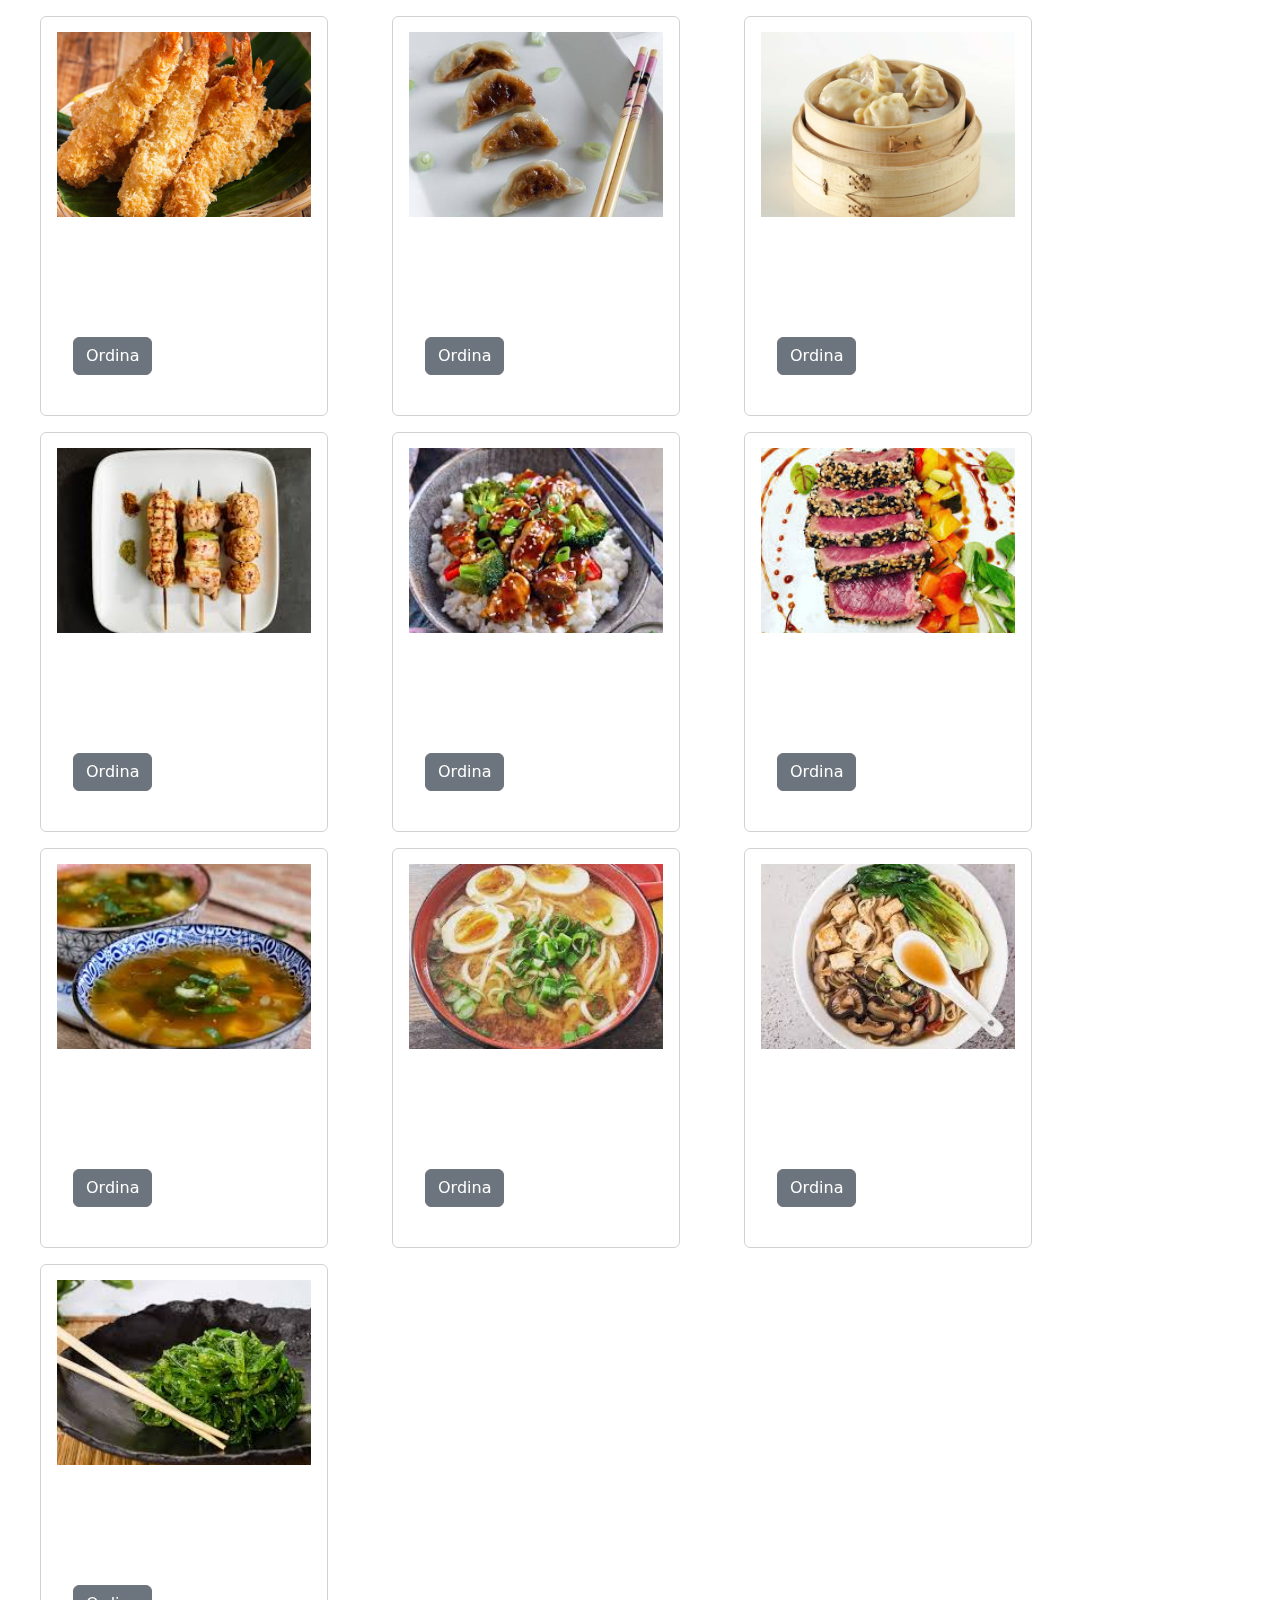
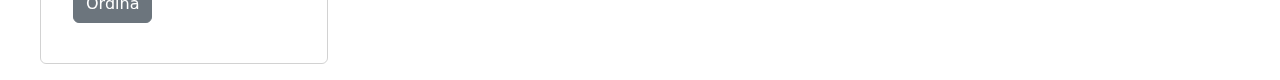
==== antipasti.html @ 7d656e69 "update13" ====
<!DOCTYPE html>
<html lang="en">

<head>
  <meta charset="UTF-8">
  <meta name="viewport" content="width=device-width, initial-scale=1.0">
  <title>Document</title>
  <link rel="stylesheet" type="text/css" href="css/bootstrap.min.css" />
  <link rel="stylesheet" type="text/css" href="style/antipasti_crudi.css" />
</head>

<body>
  <section class="d-flex justify-content-start py-3 px-3">
    <div class="card px-3 mx-4" style="width: 18rem; background-color: transparent; backdrop-filter: blur(1rem);">
      <img src="immagini/antipasti/gamberi_tempura.jpg" class="card-img-top" alt="salmone">
      <div class="card-body d-flex flex-column">
          <h5 class="card-title">Gamberi In Tempura 3Pz</h5>
          <div class="mt-auto">
              <a href="#" class="btn btn-secondary mb-4 add-to-cart" data-name="Gamberi In Tempura 3Pz" data-price="10.00">Ordina</a>
          </div>
      </div>
  </div>
    <div class="card px-3 mx-4" style="width: 18rem; background-color: transparent; backdrop-filter: blur(1rem);">
      <img src="immagini/antipasti/gyoza_piastra.jpg" class="card-img-top" alt="...">
      <div class="card-body d-flex flex-column">
        <h5 class="card-title">Gyoza Alla Piastra 4Pz</h5>
        <div class="mt-auto">
          <a href="#" class="btn btn-secondary mb-4 add-to-cart">Ordina</a>
        </div>
      </div>
    </div>
    <div class="card px-3 mx-4" style="width: 18rem; background-color: transparent; backdrop-filter: blur(1rem);">
      <img src="immagini/antipasti/gyoza_vapore.jpg" class="card-img-top" alt="...">
      <div class="card-body d-flex flex-column">
        <h5 class="card-title">Gyoza Al Vapore 4Pz</h5>
        <div class="mt-auto">
          <div class="mt-auto">
            <a href="#" class="btn btn-secondary mb-4 add-to-cart">Ordina</a>
          </div>
        </div>
      </div>
    </div>
    <div class="card px-3 mx-4" style="width: 18rem; background-color: transparent; backdrop-filter: blur(1rem);">
      <img src="immagini/antipasti/yakitori.jpg" class="card-img-top" alt="...">
      <div class="card-body d-flex flex-column">
        <h5 class="card-title">Yakitori Di Pollo 2Pz</h5>
        <div class="mt-auto">
          <a href="#" class="btn btn-secondary mb-4 add-to-cart">Ordina</a>
        </div>
      </div>
    </div>
    <div class="card px-3 mx-4" style="width: 18rem; background-color: transparent; backdrop-filter: blur(1rem);">
      <img src="immagini/antipasti/teriyaki_pollo_riso.jpg" class="card-img-top" alt="...">
      <div class="card-body d-flex flex-column">
        <h5 class="card-title">Teriyaki Di Pollo Con Riso</h5>
        <div class="mt-auto">
          <a href="#" class="btn btn-secondary mb-4 add-to-cart">Ordina</a>
        </div>
      </div>
    </div>
    <div class="card px-3 mx-4" style="width: 18rem; background-color: transparent; backdrop-filter: blur(1rem);">
      <img src="immagini/antipasti/tataki_manzo.jpg" class="card-img-top" alt="...">
      <div class="card-body d-flex flex-column">
        <h5 class="card-title">Tataki Di Manzo 5Pz</h5>
        <div class="mt-auto">
          <a href="#" class="btn btn-secondary mb-4 add-to-cart">Ordina</a>
        </div>
      </div>
    </div>
    <div class="card px-3 mx-4" style="width: 18rem; background-color: transparent; backdrop-filter: blur(1rem);">
      <img src="immagini/antipasti/zuppa_miso.jpg" class="card-img-top" alt="...">
      <div class="card-body d-flex flex-column">
        <h5 class="card-title">Zuppa Di Miso</h5>
        <div class="mt-auto">
          <a href="#" class="btn btn-secondary mb-4 add-to-cart">Ordina</a>
        </div>
      </div>
    </div>
    <div class="card px-3 mx-4" style="width: 18rem; background-color: transparent; backdrop-filter: blur(1rem);">
      <img src="immagini/antipasti/ramen.jpg" class="card-img-top" alt="...">
      <div class="card-body d-flex flex-column">
        <h5 class="card-title">Ramen Classico</h5>
        <div class="mt-auto">
          <a href="#" class="btn btn-secondary mb-4 add-to-cart">Ordina</a>
        </div>
      </div>
    </div>
    <div class="card px-3 mx-4" style="width: 18rem; background-color: transparent; backdrop-filter: blur(1rem);">
      <img src="immagini/antipasti/ramen_veg.jpg" class="card-img-top" alt="salmone">
      <div class="card-body d-flex flex-column">
        <h5 class="card-title">Ramen Vegetariano</h5>
        <div class="mt-auto">
          <a href="#" class="btn btn-secondary mb-4 add-to-cart">Ordina</a>
        </div>
      </div>
    </div>
    <div class="card px-3 mx-4" style="width: 18rem; background-color: transparent; backdrop-filter: blur(1rem);">
      <img src="immagini/antipasti/alga_wakame.jpg" class="card-img-top" alt="...">
      <div class="card-body d-flex flex-column">
        <h5 class="card-title">Alga Wakame</h5>
        <div class="mt-auto">
          <a href="#" class="btn btn-secondary mb-4 add-to-cart">Ordina</a>
        </div>
      </div>
    </div>
  </section>
</body>

<script src="javascript/carrello.js">

</script>

</html>
---- style/antipasti_crudi.css ----
.card-title {
  color: white;
}

.card-img-top {
  width: 100%;
  height: 200px;
  object-fit: cover;
  padding-top: 15px;
}

.card {
  width: 18rem;
  height: 400px;
  display: flex;
  flex-direction: column;
  justify-content: space-between;
}

.d-flex {
  display: flex;
  flex-wrap: wrap;
  gap: 1rem;
}
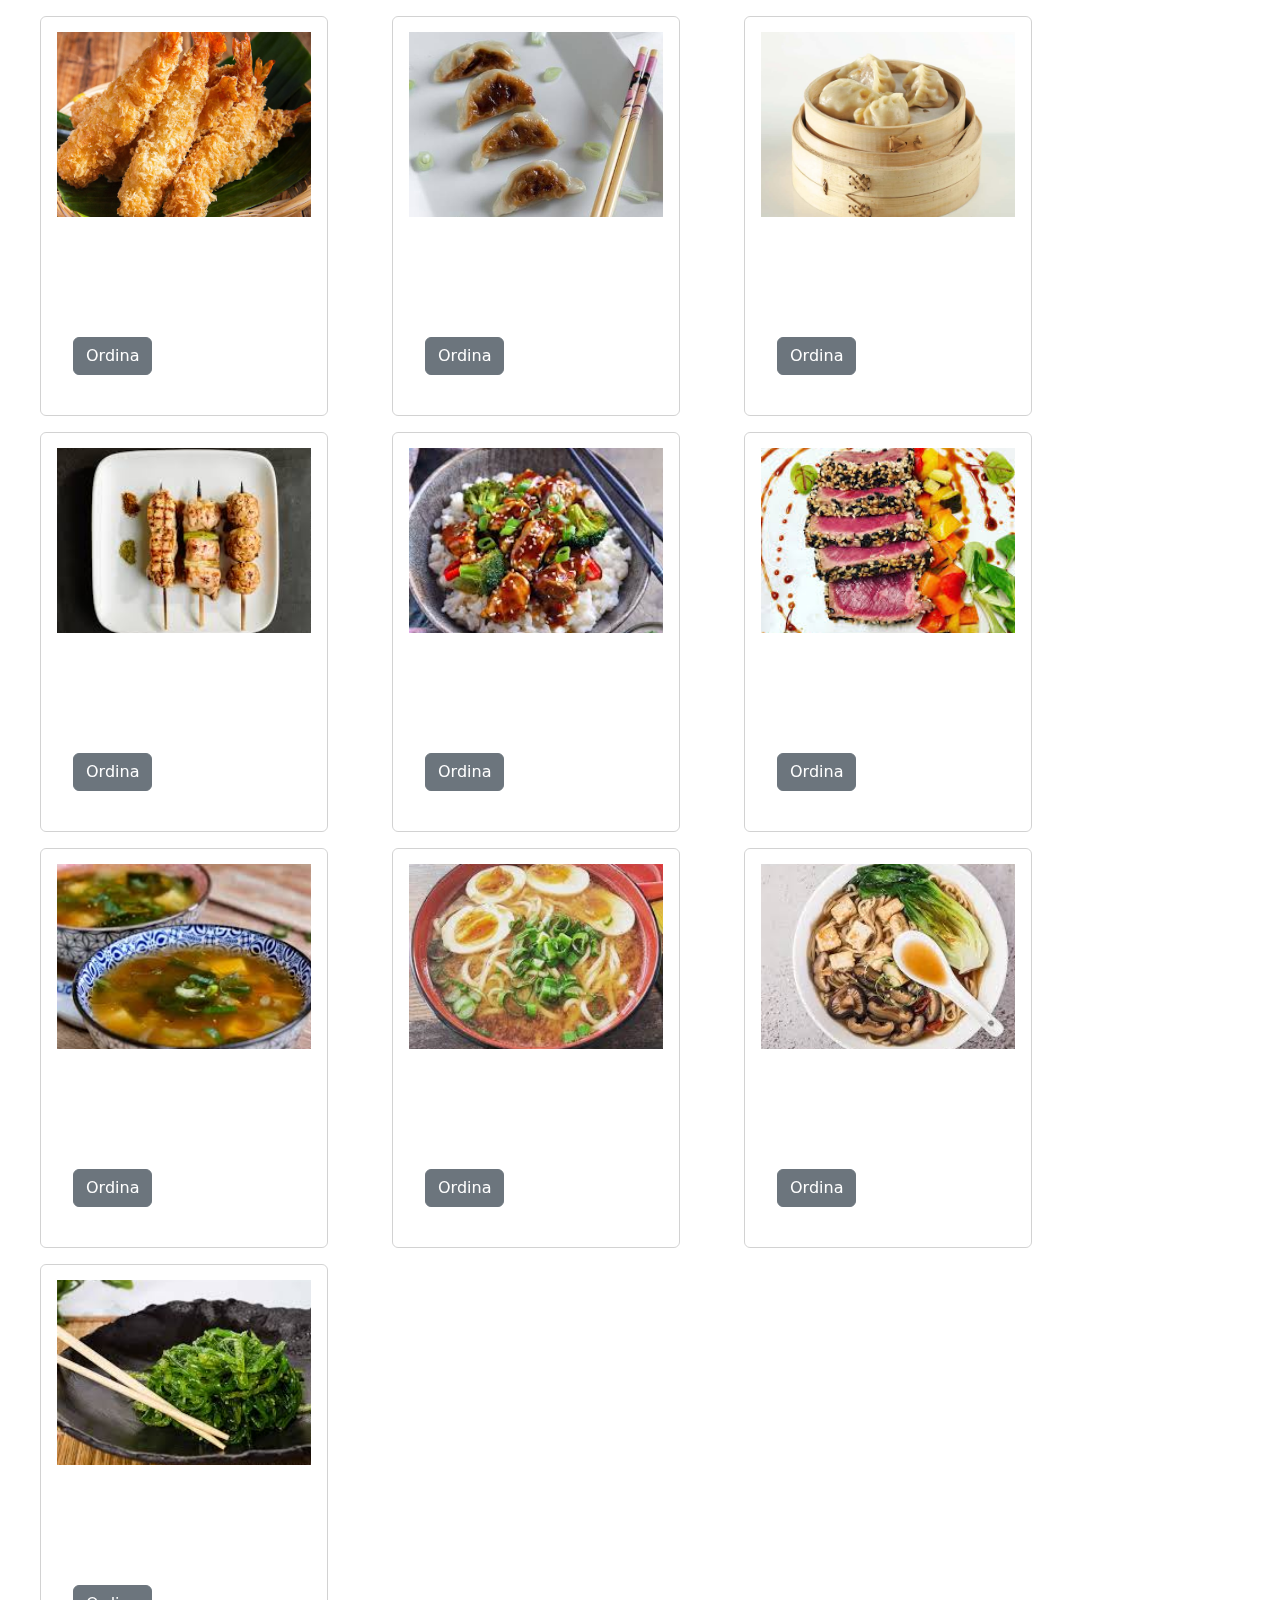
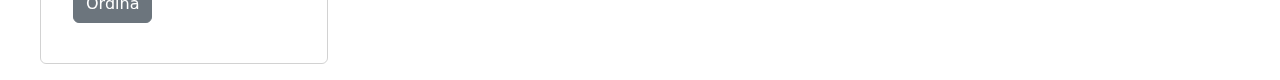
==== commit b2a6ffbb: "update15" ====
--- a/antipasti.html
+++ b/antipasti.html
@@ -16,16 +16,16 @@
       <div class="card-body d-flex flex-column">
           <h5 class="card-title">Gamberi In Tempura 3Pz</h5>
           <div class="mt-auto">
-              <a href="#" class="btn btn-secondary mb-4 add-to-cart" data-name="Gamberi In Tempura 3Pz" data-price="10.00">Ordina</a>
+              <button class="btn btn-secondary mb-4 add-to-cart" data-name="Gamberi In Tempura 3Pz" data-price="0.00">Ordina</button>
           </div>
       </div>
-  </div>
+    </div>
     <div class="card px-3 mx-4" style="width: 18rem; background-color: transparent; backdrop-filter: blur(1rem);">
       <img src="immagini/antipasti/gyoza_piastra.jpg" class="card-img-top" alt="...">
       <div class="card-body d-flex flex-column">
         <h5 class="card-title">Gyoza Alla Piastra 4Pz</h5>
         <div class="mt-auto">
-          <a href="#" class="btn btn-secondary mb-4 add-to-cart">Ordina</a>
+          <a href="#" class="btn btn-secondary mb-4 add-to-cart" data-name="Gyoza alla piastra" data-price="0.00">Ordina</a>
         </div>
       </div>
     </div>
@@ -35,7 +35,7 @@
         <h5 class="card-title">Gyoza Al Vapore 4Pz</h5>
         <div class="mt-auto">
           <div class="mt-auto">
-            <a href="#" class="btn btn-secondary mb-4 add-to-cart">Ordina</a>
+            <a href="#" class="btn btn-secondary mb-4 add-to-cart" data-name="Gyoza al vapore" data-price="0.00">Ordina</a>
           </div>
         </div>
       </div>
@@ -45,7 +45,7 @@
       <div class="card-body d-flex flex-column">
         <h5 class="card-title">Yakitori Di Pollo 2Pz</h5>
         <div class="mt-auto">
-          <a href="#" class="btn btn-secondary mb-4 add-to-cart">Ordina</a>
+          <a href="#" class="btn btn-secondary mb-4 add-to-cart" data-name="Yakitori di pollo" data-price="0.00">Ordina</a>
         </div>
       </div>
     </div>
@@ -54,7 +54,7 @@
       <div class="card-body d-flex flex-column">
         <h5 class="card-title">Teriyaki Di Pollo Con Riso</h5>
         <div class="mt-auto">
-          <a href="#" class="btn btn-secondary mb-4 add-to-cart">Ordina</a>
+          <a href="#" class="btn btn-secondary mb-4 add-to-cart" data-name="Teriyaki di pollo con riso" data-price="0.00">Ordina</a>
         </div>
       </div>
     </div>
@@ -63,7 +63,7 @@
       <div class="card-body d-flex flex-column">
         <h5 class="card-title">Tataki Di Manzo 5Pz</h5>
         <div class="mt-auto">
-          <a href="#" class="btn btn-secondary mb-4 add-to-cart">Ordina</a>
+          <a href="#" class="btn btn-secondary mb-4 add-to-cart" data-name="Tataki di manzo" data-price="0.00">Ordina</a>
         </div>
       </div>
     </div>
@@ -72,7 +72,7 @@
       <div class="card-body d-flex flex-column">
         <h5 class="card-title">Zuppa Di Miso</h5>
         <div class="mt-auto">
-          <a href="#" class="btn btn-secondary mb-4 add-to-cart">Ordina</a>
+          <a href="#" class="btn btn-secondary mb-4 add-to-cart" data-name="Zuppa di riso" data-price="0.00">Ordina</a>
         </div>
       </div>
     </div>
@@ -81,7 +81,7 @@
       <div class="card-body d-flex flex-column">
         <h5 class="card-title">Ramen Classico</h5>
         <div class="mt-auto">
-          <a href="#" class="btn btn-secondary mb-4 add-to-cart">Ordina</a>
+          <a href="#" class="btn btn-secondary mb-4 add-to-cart" data-name="Ramen classico" data-price="0.00">Ordina</a>
         </div>
       </div>
     </div>
@@ -90,7 +90,7 @@
       <div class="card-body d-flex flex-column">
         <h5 class="card-title">Ramen Vegetariano</h5>
         <div class="mt-auto">
-          <a href="#" class="btn btn-secondary mb-4 add-to-cart">Ordina</a>
+          <a href="#" class="btn btn-secondary mb-4 add-to-cart" data-name="Ramen vegetariano" data-price="0.00">Ordina</a>
         </div>
       </div>
     </div>
@@ -99,15 +99,12 @@
       <div class="card-body d-flex flex-column">
         <h5 class="card-title">Alga Wakame</h5>
         <div class="mt-auto">
-          <a href="#" class="btn btn-secondary mb-4 add-to-cart">Ordina</a>
+          <a href="#" class="btn btn-secondary mb-4 add-to-cart" data-name="Alga wakame" data-price="0.00">Ordina</a>
         </div>
       </div>
     </div>
   </section>
 </body>
-
-<script src="javascript/carrello.js">
-
-</script>
-
+<script src="javascript/carrello.js"></script>
+<script src="javascript/antipasti.js"></script>
 </html>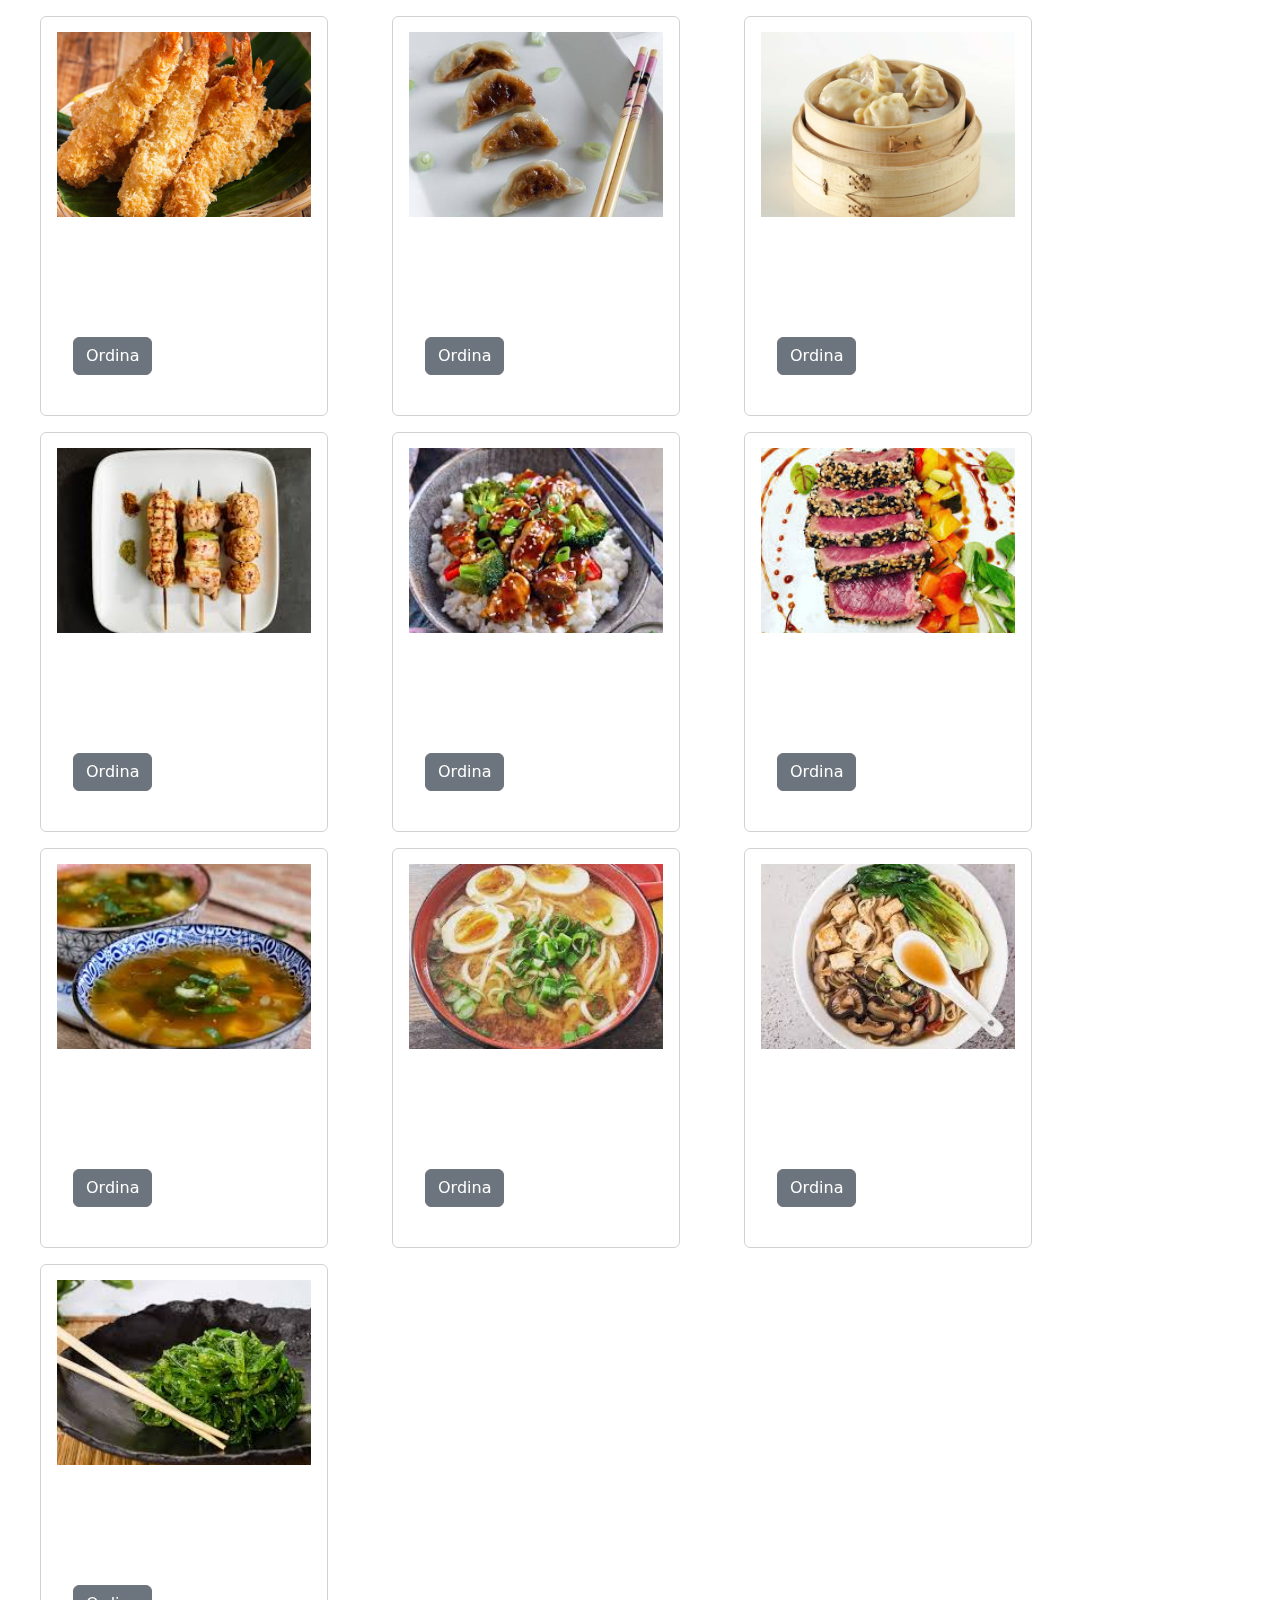
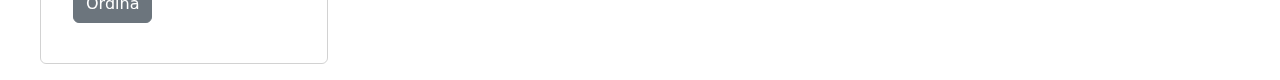
==== commit 51cf385c: "update19" ====
--- a/antipasti.html
+++ b/antipasti.html
@@ -16,7 +16,7 @@
       <div class="card-body d-flex flex-column">
           <h5 class="card-title">Gamberi In Tempura 3Pz</h5>
           <div class="mt-auto">
-              <button class="btn btn-secondary mb-4 add-to-cart" data-name="Gamberi In Tempura 3Pz" data-price="0.00">Ordina</button>
+              <button class="btn btn-secondary mb-4 add-to-cart" data-name="Gamberi In Tempura 3Pz" c>Ordina</button>
           </div>
       </div>
     </div>
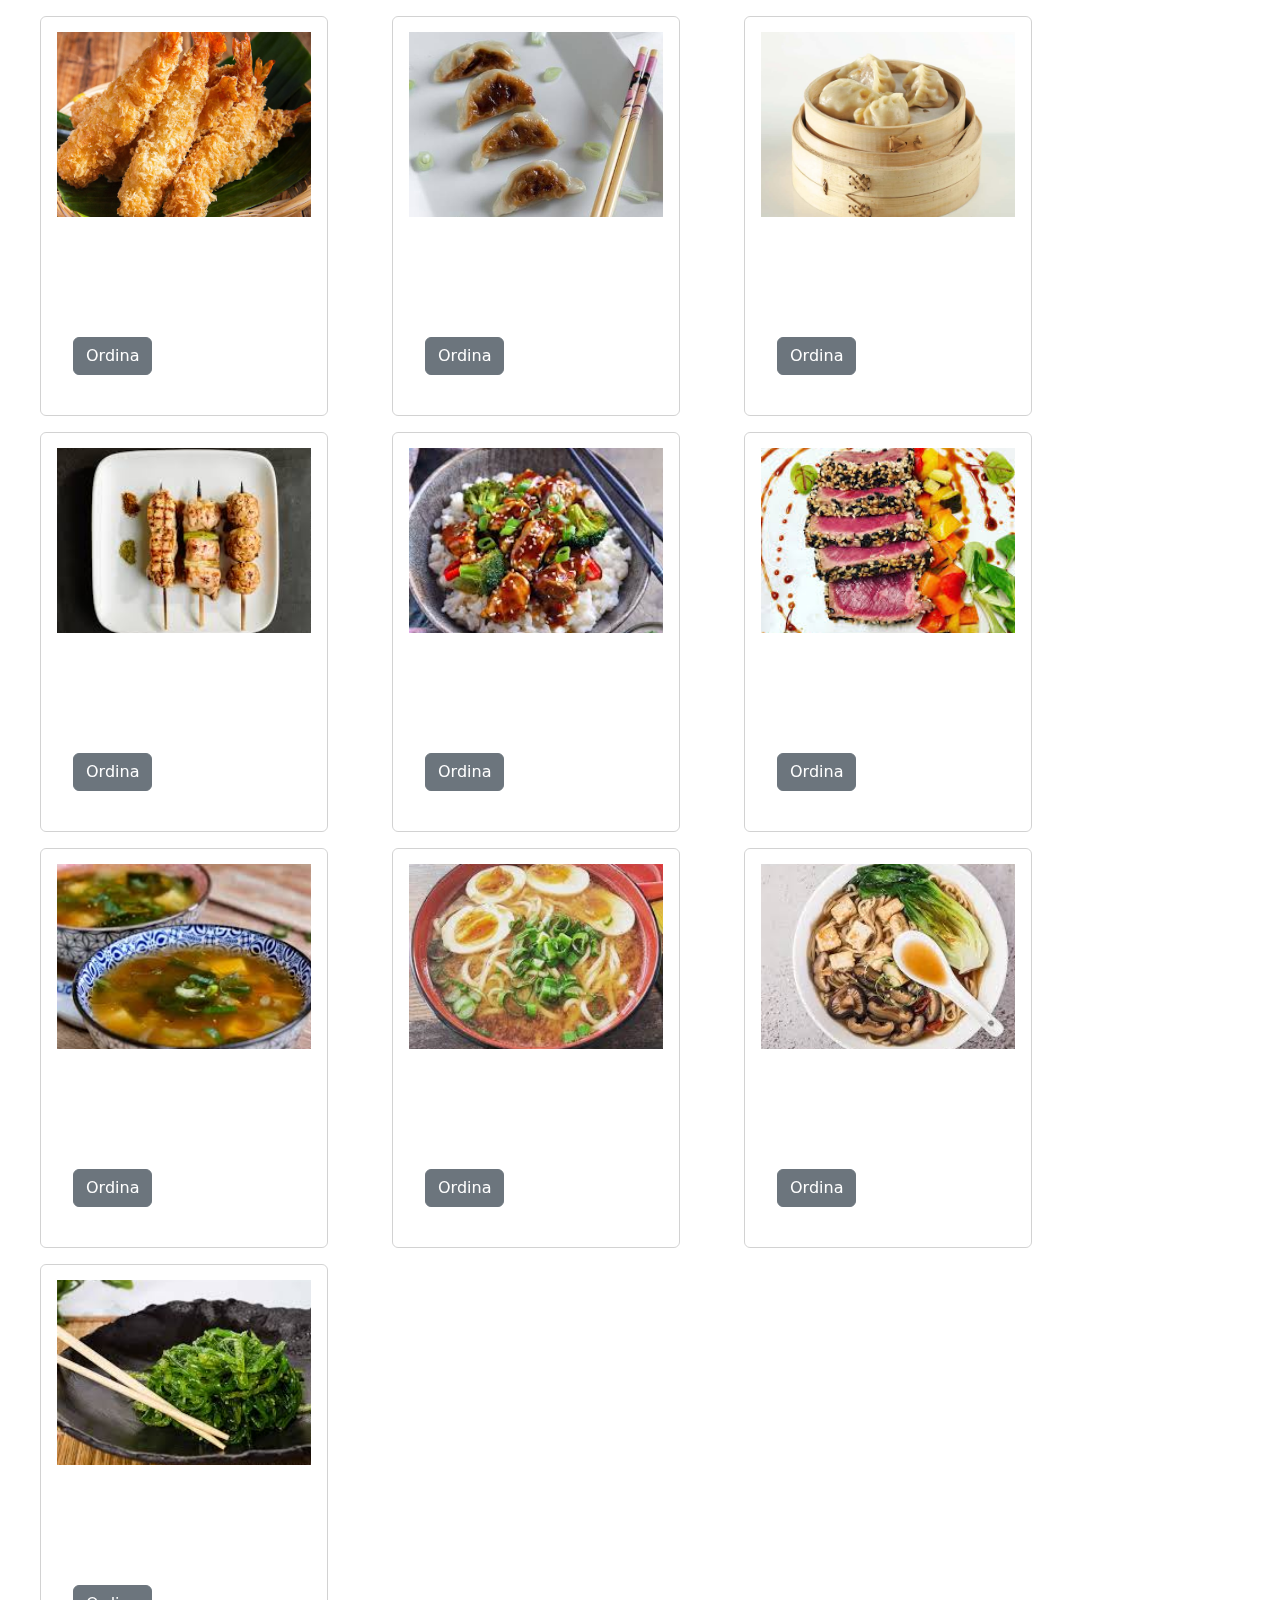
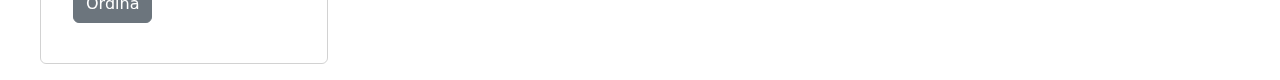
==== commit e3b5a9b0: "update28" ====
--- a/antipasti.html
+++ b/antipasti.html
@@ -12,11 +12,11 @@
 <body>
   <section class="d-flex justify-content-start py-3 px-3">
     <div class="card px-3 mx-4" style="width: 18rem; background-color: transparent; backdrop-filter: blur(1rem);">
-      <img src="immagini/antipasti/gamberi_tempura.jpg" class="card-img-top" alt="salmone">
+      <img src="immagini/antipasti/gamberi_tempura.jpg" class="card-img-top" alt="salmone ">
       <div class="card-body d-flex flex-column">
           <h5 class="card-title">Gamberi In Tempura 3Pz</h5>
           <div class="mt-auto">
-              <button class="btn btn-secondary mb-4 add-to-cart" data-name="Gamberi In Tempura 3Pz" c>Ordina</button>
+              <button class="btn btn-secondary mb-4 add-to-cart" data-name="Gamberi In Tempura" data-price="0.00">Ordina</button>
           </div>
       </div>
     </div>
